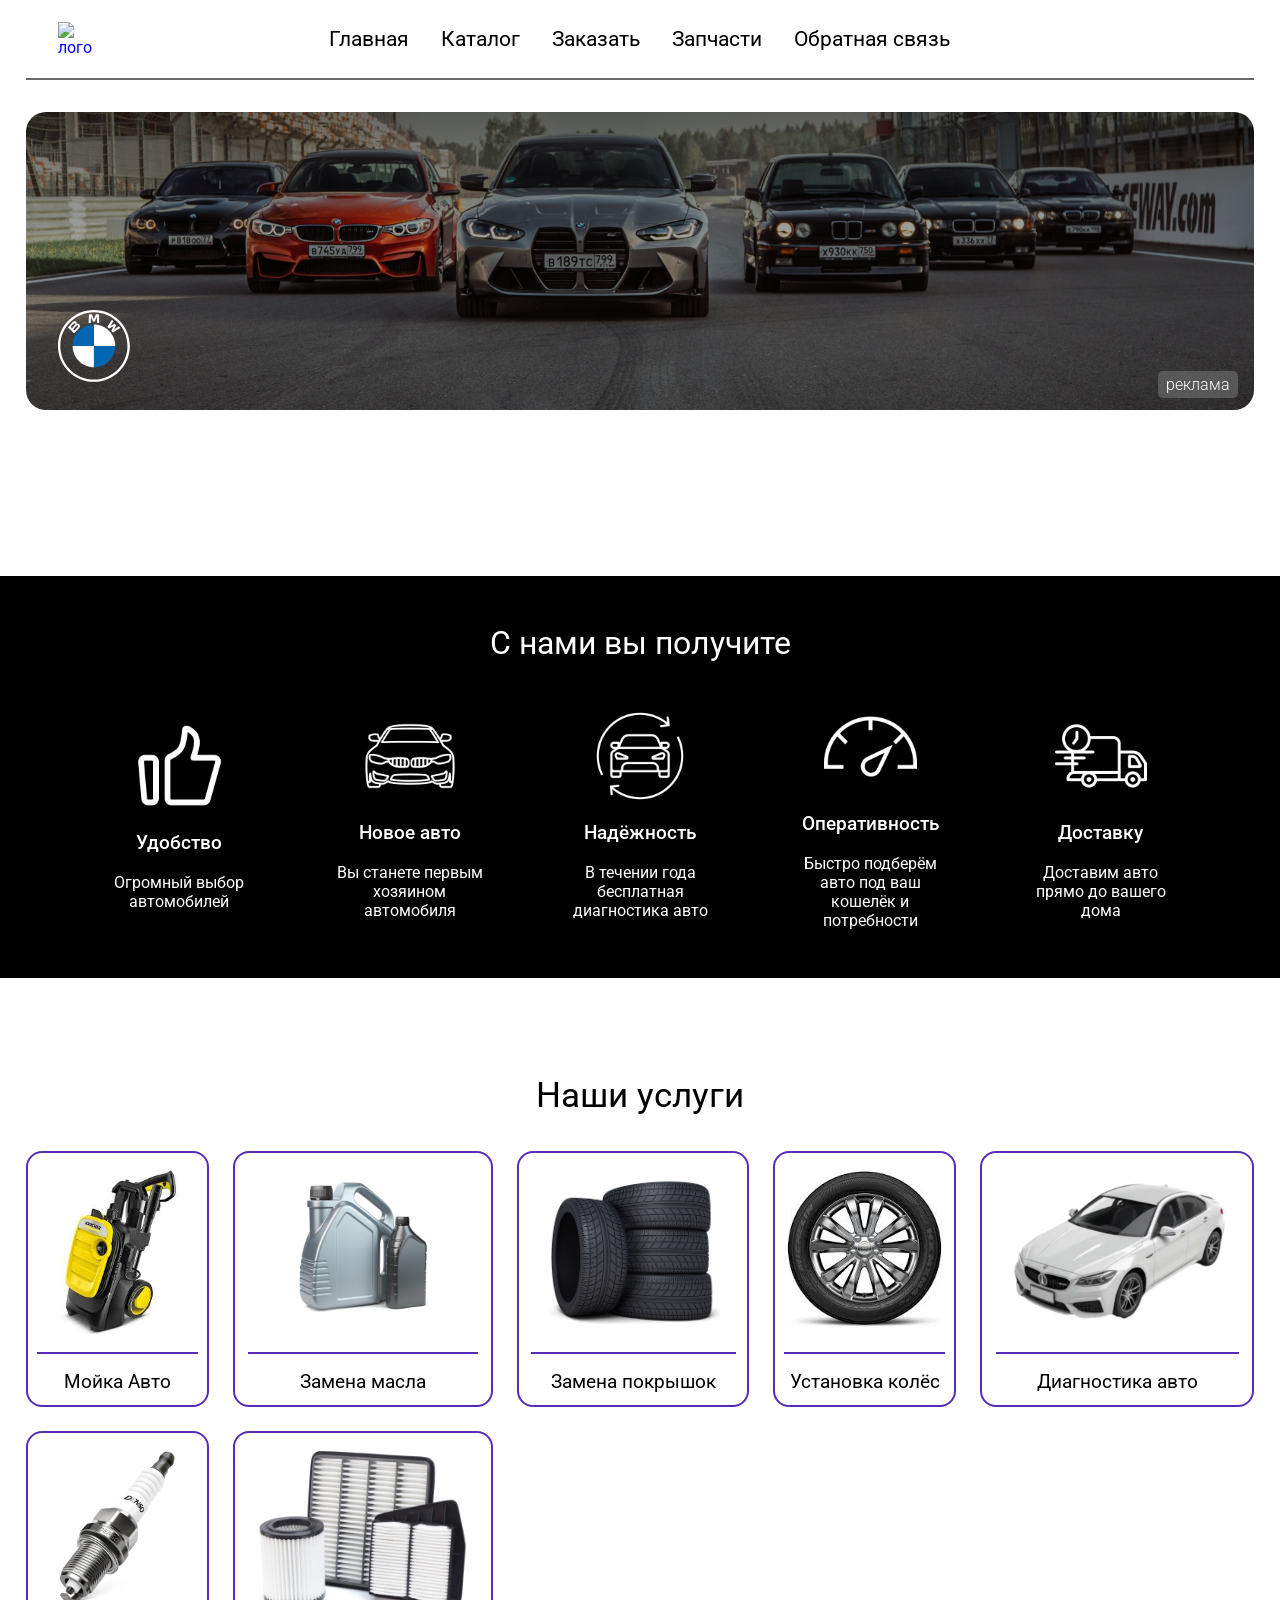
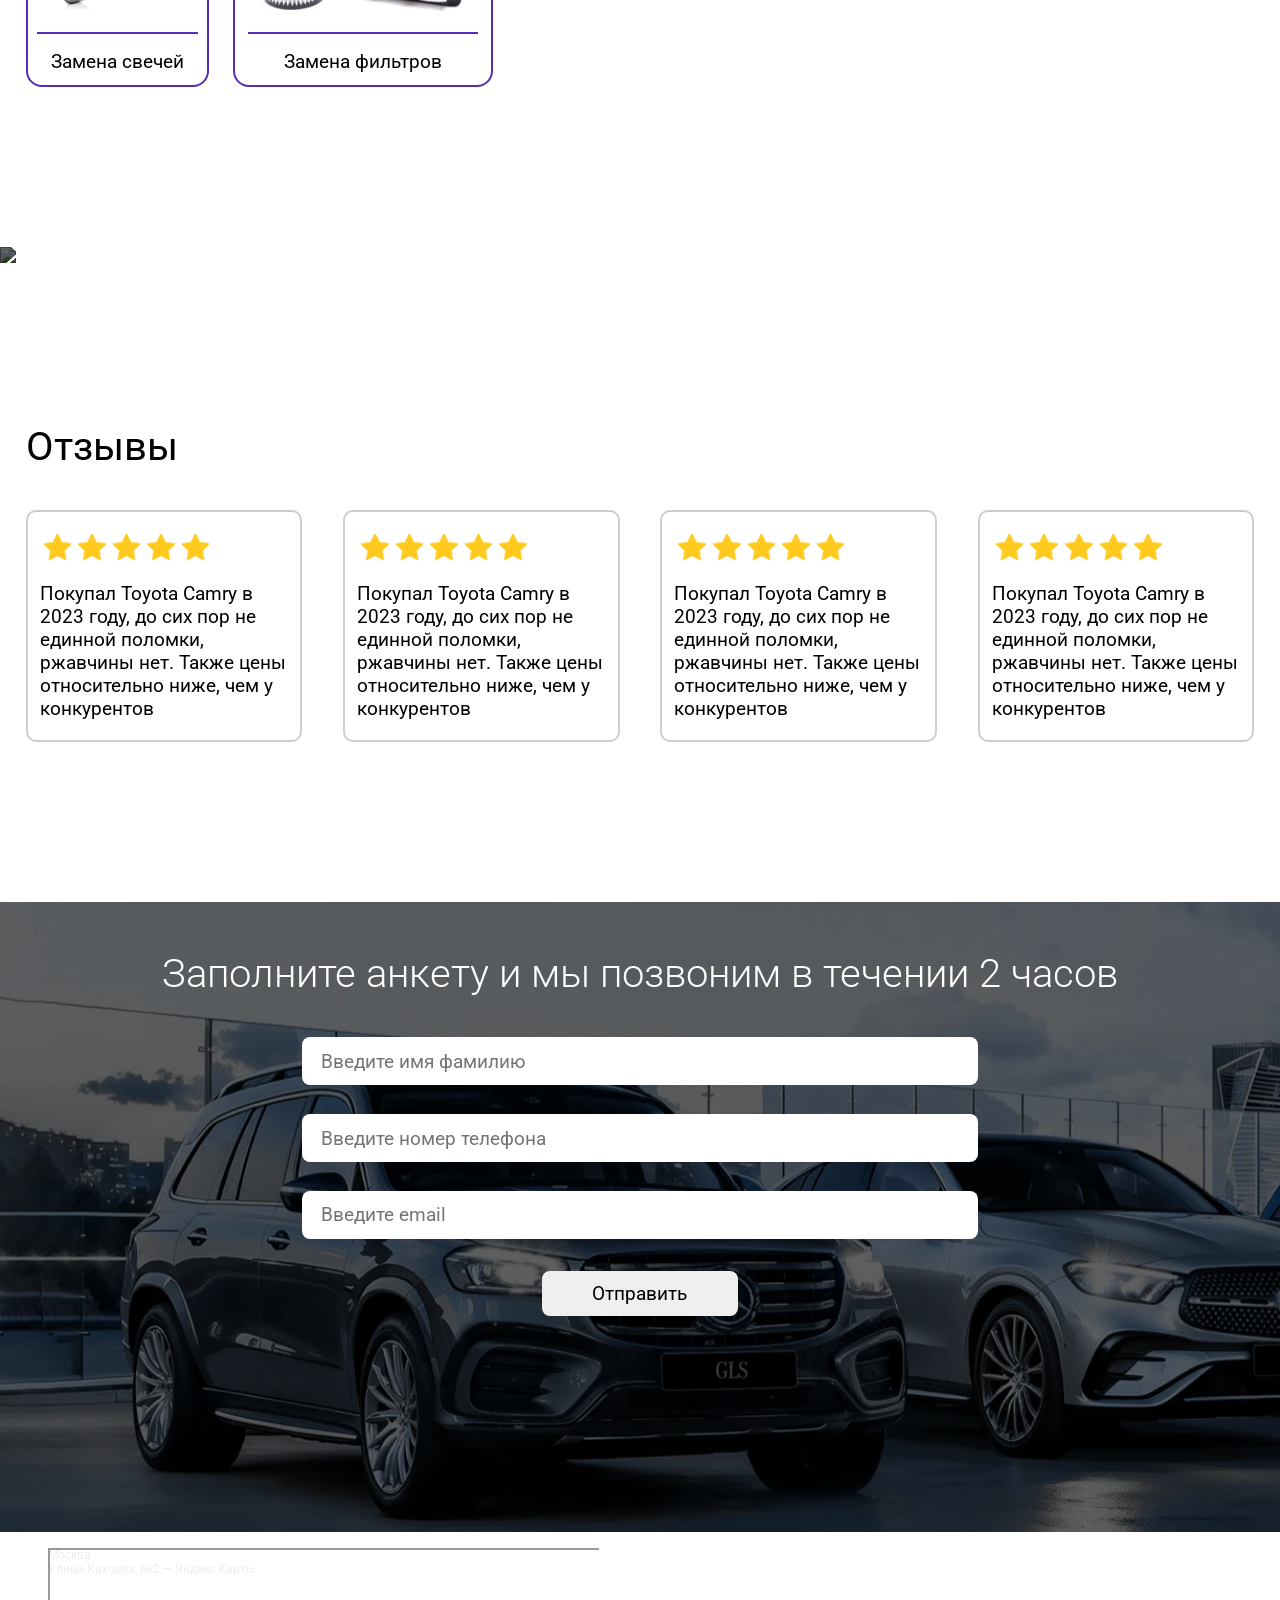
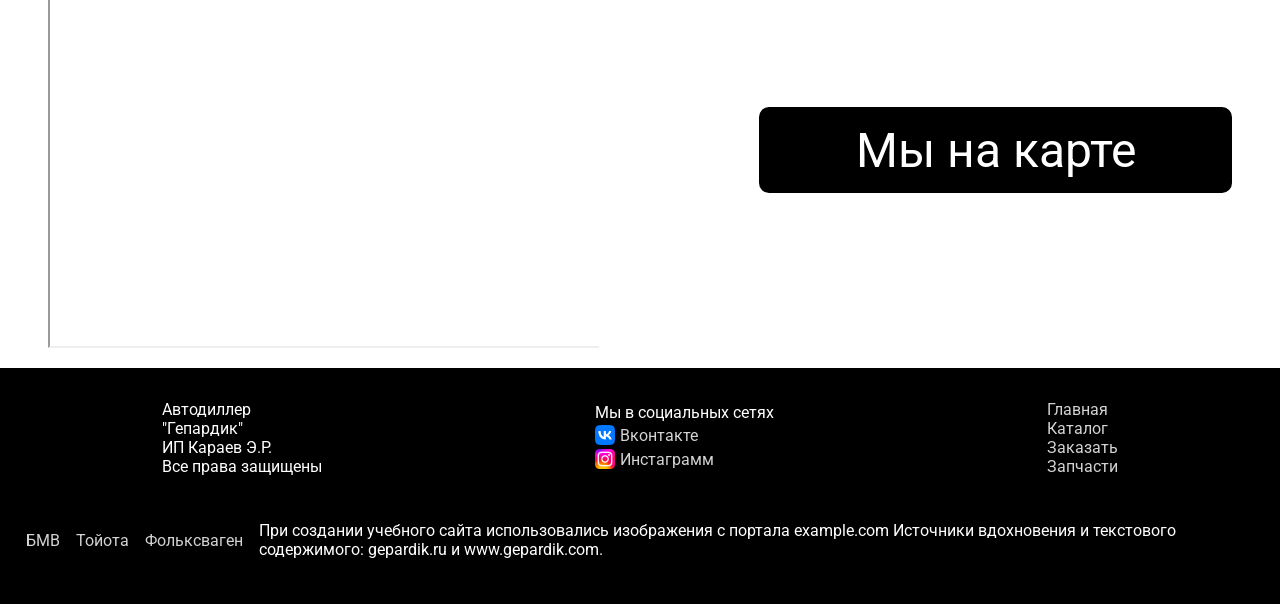
==== index.html @ 556c8ac6 "initial commit" ====
<!DOCTYPE html>
<html lang="en">
    <head>
        <meta charset="UTF-8">
        <meta name="viewport" content="width=device-width, initial-scale=1.0">
        <link rel="stylesheet" href="./assets/styles/style.css">
        <link rel="stylesheet" href="./assets/styles/header.css">
        <link rel="stylesheet" href="./assets/styles/footer.css">
        <title>Document</title>
    </head>
    <body>
        <!-- шапка -->
        <header>
            <a href="./index.html"><img src="https://cdn-icons-png.flaticon.com/512/48/48688.png" alt="лого"></a>
            <nav>
                <ul>
                    <li><a href="./index.html">Главная</a></li>
                    <li><a href="./cars.html">Каталог</a></li>
                    <li><a href="./delivery.html">Заказать</a></li>
                    <li><a href="./filling.html">Запчасти</a></li>
                    <li><a href="./index.html#feedback">Обратная связь</a></li>
                </ul>
            </nav>
        </header>

        <!-- секция для рекламного банера -->
         <section class="banner">
            <a href="https://www.bmw.ru/ru/index.html" class="content">
                <img src="./assets/images/реклама.png" alt="рекламный баннер">
                <img class="banner__logo"  src="./assets/images/BMW_White_Logo.svg" alt="логотип">
                <p>реклама</p>
            </a>
         </section>

         <!-- блок с преимуществами -->
         <section class="advantages">
            <h2>С нами вы получите</h2>
            <div class="advantages_content">
                <div class="advantages_advantage">
                    <img src="./assets/images/удобство.png">
                    <h4>Удобство</h4>
                    <p>Огромный выбор автомобилей</p>
                </div>
                <div class="advantages_advantage">
                    <img src="./assets/images/новое-авто.png">
                    <h4>Новое авто</h4>
                    <p>Вы станете первым хозяином автомобиля</p>
                </div>
                <div class="advantages_advantage">
                    <img src="./assets/images/диагностика.png">
                    <h4>Надёжность</h4>
                    <p>В течении года бесплатная диагностика авто</p>
                </div>
                <div class="advantages_advantage">
                    <img src="./assets/images/спидометр.png">
                    <h4>Оперативность</h4>
                    <p>Быстро подберём авто под ваш кошелёк и потребности</p>
                </div>
                <div class="advantages_advantage">
                    <img src="./assets/images/доставка.png">
                    <h4>Доставку</h4>
                    <p>Доставим авто прямо до вашего дома</p>
                </div>
            </div>
         </section>

        <!-- Секция для выбора услуги -->
        <section class="select">
            <div class="content">
                <h2>Наши услуги</h2>
                <div class="select__cars">
                    <a href="./index.html#feedback" class="select__car">
                        <div>
                            <img src="./assets/images/кёрхер.jpg" alt="">
                        </div>
                        <p>Мойка Авто</p>
                    </a>
                    <a href="./index.html#feedback" class="select__car">
                        <div>
                            <img src="./assets/images/канистра.jpg" alt="">
                        </div>
                        <p>Замена масла</p>
                    </a>
                    <a href="./index.html#feedback" class="select__car">
                        <div>
                            <img src="./assets/images/покрышки.jpg" alt="">
                        </div>
                        <p>Замена покрышок</p>
                    </a>
                    <a href="./index.html#feedback" class="select__car">
                        <div>
                            <img src="./assets/images/колесо.jpg" alt="">
                        </div>
                        <p>Установка колёс</p>
                    </a>
                    <a href="./index.html#feedback" class="select__car">
                        <div>
                            <img src="./assets/images/диагностика-авто.png" alt="">
                        </div>
                        <p>Диагностика авто</p>
                    </a>
                    <a href="./index.html#feedback" class="select__car">
                        <div>
                            <img src="./assets/images/свеча-зажигания.png" alt="">
                        </div>
                        <p>Замена свечей</p>
                    </a>
                    <a href="./index.html#feedback" class="select__car">
                        <div>
                            <img src="./assets/images/воздушные-фильры.webp" alt="">
                        </div>
                        <p>Замена фильтров</p>
                    </a>
                </div>
            </div>
        </section>

        <!-- Секция для блока О компании -->
        <section class="about">
            <div class="about__wrap">
                <img class="about__image" src="https://volvocar-borishof.ru/upload/resize_cache/iblock/7f6/1560_512_1/7f6e775884e53e3eb96f8cbd15cba255.jpg">
                <div class="about__text">
                    <h3 class="about__h3" >О компании</h3>
                    <ul class="about__list">
                        <li class="about__item">Автодиллер №1 в России</li>
                        <li class="about__item">На российском рынке с 2002 года</li>
                        <li class="about__item">Продаём более 4 тысяч автомобилей в год</li>
                        <li class="about__item">Автосалоны в 20 крупных городах РФ</li>
                    </ul>
                </div>
            </div>
        </section>

        <!-- Секция для отзывов клиентов-->
        <section class="reviews">
            <div class="content">
                <h3 class="reviews__h3">Отзывы</h2>
                <div class="reviews__wrapper">

                    <div class="review">
                        <div class="review__stars">
                            <img class="review__star" src="./assets/images/star.png">
                            <img class="review__star" src="./assets/images/star.png">
                            <img class="review__star" src="./assets/images/star.png">
                            <img class="review__star" src="./assets/images/star.png">
                            <img class="review__star" src="./assets/images/star.png">
                        </div>
                        <div class="review__text">Покупал Toyota Camry в 2023 году, до сих пор не единной поломки, ржавчины нет. Также цены относительно ниже, чем у конкурентов</div>
                    </div>
                    <div class="review">
                        <div class="review__stars">
                            <img class="review__star" src="./assets/images/star.png">
                            <img class="review__star" src="./assets/images/star.png">
                            <img class="review__star" src="./assets/images/star.png">
                            <img class="review__star" src="./assets/images/star.png">
                            <img class="review__star" src="./assets/images/star.png">
                        </div>
                        <div class="review__text">Покупал Toyota Camry в 2023 году, до сих пор не единной поломки, ржавчины нет. Также цены относительно ниже, чем у конкурентов</div>
                    </div>
                    <div class="review">
                        <div class="review__stars">
                            <img class="review__star" src="./assets/images/star.png">
                            <img class="review__star" src="./assets/images/star.png">
                            <img class="review__star" src="./assets/images/star.png">
                            <img class="review__star" src="./assets/images/star.png">
                            <img class="review__star" src="./assets/images/star.png">
                        </div>
                        <div class="review__text">Покупал Toyota Camry в 2023 году, до сих пор не единной поломки, ржавчины нет. Также цены относительно ниже, чем у конкурентов</div>
                    </div>
                    <div class="review">
                        <div class="review__stars">
                            <img class="review__star" src="./assets/images/star.png">
                            <img class="review__star" src="./assets/images/star.png">
                            <img class="review__star" src="./assets/images/star.png">
                            <img class="review__star" src="./assets/images/star.png">
                            <img class="review__star" src="./assets/images/star.png">
                        </div>
                        <div class="review__text">Покупал Toyota Camry в 2023 году, до сих пор не единной поломки, ржавчины нет. Также цены относительно ниже, чем у конкурентов</div>
                    </div>
                </div>
            </div>
        </section>

        <!-- Секция для блока обратной связи с клиентом -->
        <section class="feedback" id="feedback">
            <div class="content">
                <div class="form__contact">Заполните анкету и мы позвоним в течении 2 часов</div>
                <div class="form__download">
                    <input class="form__input" type="text" placeholder="Введите имя фамилию"/>
                    <input class="form__input" type="tel" placeholder="Введите номер телефона"/>
                    <input class="form__input" type="email" placeholder="Введите email"/>
                </div>
                <div class="form__submit">
                    <button class="form__button">Отправить</button>
                </div>
            </div>
        </section>

        <!-- Секция для блока с картой -->
        <section class="map">
            <div style="position:relative;overflow:hidden;"><a href="https://yandex.ru/maps/213/moscow/?utm_medium=mapframe&utm_source=maps" style="color:#eee;font-size:12px;position:absolute;top:0px;">Москва</a><a href="https://yandex.ru/maps/213/moscow/house/ulitsa_kakhovka_6k2/Z04Ycw9lS0cDQFtvfXp0c39kYQ==/?ll=37.587188%2C55.653814&utm_medium=mapframe&utm_source=maps&z=17.06" style="color:#eee;font-size:12px;position:absolute;top:14px;">Улица Каховка, 6к2 — Яндекс Карты</a><iframe src="https://yandex.ru/map-widget/v1/?ll=37.587188%2C55.653814&mode=whatshere&whatshere%5Bpoint%5D=37.585052%2C55.652563&whatshere%5Bzoom%5D=17&z=17.06" width="560" height="400" frameborder="1" allowfullscreen="true" style="position:relative;"></iframe></div>
            <h2>Мы на карте</h2>
        </section>

        <!-- Подвал сайта с контактной информацией -->
        <footer class="footer">
            <div class="content">
                <div class="footer__main">
                    <div class="footer__info">
                        <p>Автодиллер <br> "Гепардик"</p>
                        <p>ИП Караев Э.Р.</p>
                        <p>Все права защищены</p>
                    </div>
                    <div class="footer__social">
                        <p>Мы в социальных сетях</p>
                        <ul>
                            <li><img src="./assets/images/vk-logo.png" alt=""> <a href="https://vk.com">Вконтакте</a></li>
                            <li><img src="./assets/images/instagram-logo.webp" alt=""> <a href="https://instagram.com">Инстаграмм</a></li>
                        </ul>
                    </div>
                    <div class="footer__menu">
                        <nav>
                            <ul>
                                <li><a href="./index.html">Главная</a></li>
                                <li><a href="./cars.html">Каталог</a></li>
                                <li><a href="./delivery.html">Заказать</a></li>
                                <li><a href="./filling.html">Запчасти</a></li>
                            </ul>
                        </nav>
                    </div>
                </div>
                <div class="footer__add"><a href="https://bmw.com">БМВ</a> <a href="https://toyota.com">Тойота</a> <a href="https://vw.com">Фольксваген</a> При создании учебного сайта использовались изображения с портала example.com Источники вдохновения и текстового содержимого: gepardik.ru и www.gepardik.com.</div>
            </div>
        </footer>
    </body>
</html>
---- assets/styles/style.css ----
@import url("https://fonts.googleapis.com/css2?family=Roboto:ital,wght@0,100..900;1,100..900&display=swap");
* {
  padding: 0;
  margin: 0;
  box-sizing: border-box;
  text-decoration: none;
}

ul, ol {
  list-style: none;
}

input, button {
  font-family: "Roboto", sans-serif;
}

body {
  font-family: "Roboto", sans-serif;
}

.content {
  width: 96%;
  margin: auto;
  position: relative;
  display: block;
}

.banner {
  width: 100%;
  height: 23em;
  margin-bottom: 6em;
}
.banner img {
  width: 100%;
  border-radius: 20px;
  filter: brightness(70%);
}
.banner .banner__logo {
  position: absolute;
  bottom: 2em;
  left: 2em;
  width: 4.5em;
  filter: brightness(100%);
}
.banner p {
  padding: 4px 8px;
  border-radius: 0.3rem;
  color: #fff;
  background-color: rgba(108, 108, 108, 0.6588235294);
  position: absolute;
  right: 1rem;
  bottom: 1rem;
  font-size: 1em;
  font-weight: 300;
}

.advantages {
  margin-bottom: 6em;
  background: #fff;
  filter: invert(1);
  padding: 3em 0;
}
.advantages h2 {
  font-size: 2em;
  text-align: center;
  margin-bottom: 1.2em;
  font-weight: 400;
}
.advantages_content {
  display: flex;
  flex-direction: row;
  align-items: center;
  width: 90%;
  margin: auto;
}
.advantages_advantage {
  display: flex;
  flex-direction: column;
  align-items: center;
  gap: 1.2em;
}
.advantages_advantage img {
  width: 40%;
}
.advantages_advantage h4 {
  font-size: 1.2em;
  font-weight: 500;
}
.advantages_advantage p {
  font-size: 1em;
  text-align: center;
  width: 70%;
}

.select {
  width: 100%;
  margin: 0 auto 10em;
}
.select h2 {
  font-size: 2.2em;
  font-weight: 400;
  margin-bottom: 1em;
  text-align: center;
}
.select .select__cars {
  display: grid;
  grid-template-columns: repeat(5, 1fr);
  place-items: center;
  width: 100%;
  gap: 1.5rem;
}
.select .select__cars .select__car {
  display: flex;
  flex-direction: column;
  align-items: center;
  justify-content: center;
  gap: 1rem;
  width: 100%;
  height: 16rem;
  border: 2px solid #562cb8;
  border-radius: 16px;
}
.select .select__cars .select__car div {
  display: flex;
  flex-direction: row;
  align-items: center;
  justify-content: center;
  height: 75%;
  width: 90%;
  padding-bottom: 1em;
  border-bottom: 2px solid #562cb8;
}
.select .select__cars .select__car div img {
  height: 100%;
}
.select .select__cars .select__car p {
  font-size: 1.2em;
  color: #000;
}

.about {
  width: 100%;
  margin-bottom: 10em;
}
.about__wrap {
  display: flex;
  flex-direction: row;
  align-items: center;
  width: 100%;
  position: relative;
}
.about__image {
  width: 100%;
  filter: brightness(40%);
}
.about__text {
  position: absolute;
  left: 4em;
  color: #fff;
  display: flex;
  flex-direction: column;
  align-items: start;
  gap: 3em;
}
.about__h3 {
  font-size: 2.5em;
  font-weight: 300;
}
.about__list {
  display: flex;
  flex-direction: column;
  align-items: start;
  gap: 1.5em;
}
.about__item {
  font-size: 1.5em;
  font-weight: 200;
}

.reviews {
  width: 100%;
  margin-bottom: 10em;
}
.reviews__h3 {
  margin-bottom: 1em;
  font-size: 2.5em;
  font-weight: 400;
}
.reviews__wrapper {
  display: flex;
  flex-direction: row;
  align-items: center;
  justify-content: space-between;
}
.reviews .review {
  width: 22.5%;
  border: 2px solid #cecece;
  border-radius: 10px;
  padding: 20px 12px;
  font-size: 1.2em;
}
.reviews .review__stars {
  display: flex;
  flex-direction: row;
  align-items: center;
  margin-bottom: 1em;
}
.reviews .review__star {
  width: 1.8em;
}

.feedback {
  width: 100%;
  height: 70vh;
  background-image: url("../images/contact-section-background.png");
  background-size: cover;
  padding: 3em 0;
}
.feedback .form__contact {
  font-size: 2.5em;
  font-weight: 300;
  margin-bottom: 1em;
  color: #fff;
  text-align: center;
}
.feedback .form__download {
  display: flex;
  flex-direction: column;
  align-items: center;
  gap: 1.8em;
  margin-bottom: 2em;
}
.feedback .form__download .form__input {
  width: 55%;
  height: 2.5em;
  padding: 0 1em;
  font-size: 1.2em;
  border: none;
  border-radius: 8px;
}
.feedback .form__download .form__input:focus {
  outline: none;
}
.feedback .form__submit {
  display: flex;
  flex-direction: row;
  align-items: center;
  justify-content: center;
  width: 100%;
  height: 2.8em;
}
.feedback .form__submit .form__button {
  width: 16%;
  height: 100%;
  border: none;
  border-radius: 8px;
  font-size: 1.2em;
  cursor: pointer;
}

.map {
  display: flex;
  flex-direction: row;
  align-items: center;
  gap: 10em;
  padding: 1em 3em;
  background: #ffffff;
}
.map h2 {
  color: #ffffff;
  text-align: center;
  font-size: 3em;
  font-weight: 400;
  width: 10em;
  padding: 0.3em 0;
  background: #000000;
  border-radius: 10px;
}

/*# sourceMappingURL=style.css.map */
---- assets/styles/header.css ----
header {
  display: flex;
  flex-direction: row;
  align-items: center;
  justify-content: center;
  width: 96%;
  height: 5rem;
  margin: auto;
  margin-bottom: 2em;
  position: relative;
  border-bottom: 2px solid #6c6c6c;
}
header > a {
  width: 3rem;
  position: absolute;
  left: 2rem;
}
header > a img {
  width: 100%;
}
header ul {
  display: flex;
  flex-direction: row;
  align-items: center;
  gap: 2rem;
}
header ul a {
  color: #000;
  font-size: 1.3rem;
}

/*# sourceMappingURL=header.css.map */
---- assets/styles/footer.css ----
.footer {
  width: 100%;
  background: #000;
  color: #fff;
  padding: 2em 0;
}
.footer__main {
  display: flex;
  flex-direction: row;
  align-items: center;
  justify-content: space-around;
  width: 100%;
  margin-bottom: 2em;
}
.footer a {
  color: #d3d3d3;
  text-decoration: none;
}
.footer a:hover {
  color: #fff;
}
.footer__social p {
  margin-bottom: 3px;
}
.footer__social ul li {
  display: flex;
  flex-direction: row;
  align-items: center;
  gap: 0.3em;
  margin-bottom: 4px;
}
.footer__social ul li img {
  width: 20px;
}
.footer__menu nav {
  display: flex;
  flex-direction: row;
  align-items: center;
  gap: 2rem;
}
.footer__add {
  display: flex;
  flex-direction: row;
  align-items: center;
  justify-content: center;
  gap: 1em;
  width: 100%;
  height: 4em;
  color: #fff;
}

/*# sourceMappingURL=footer.css.map */
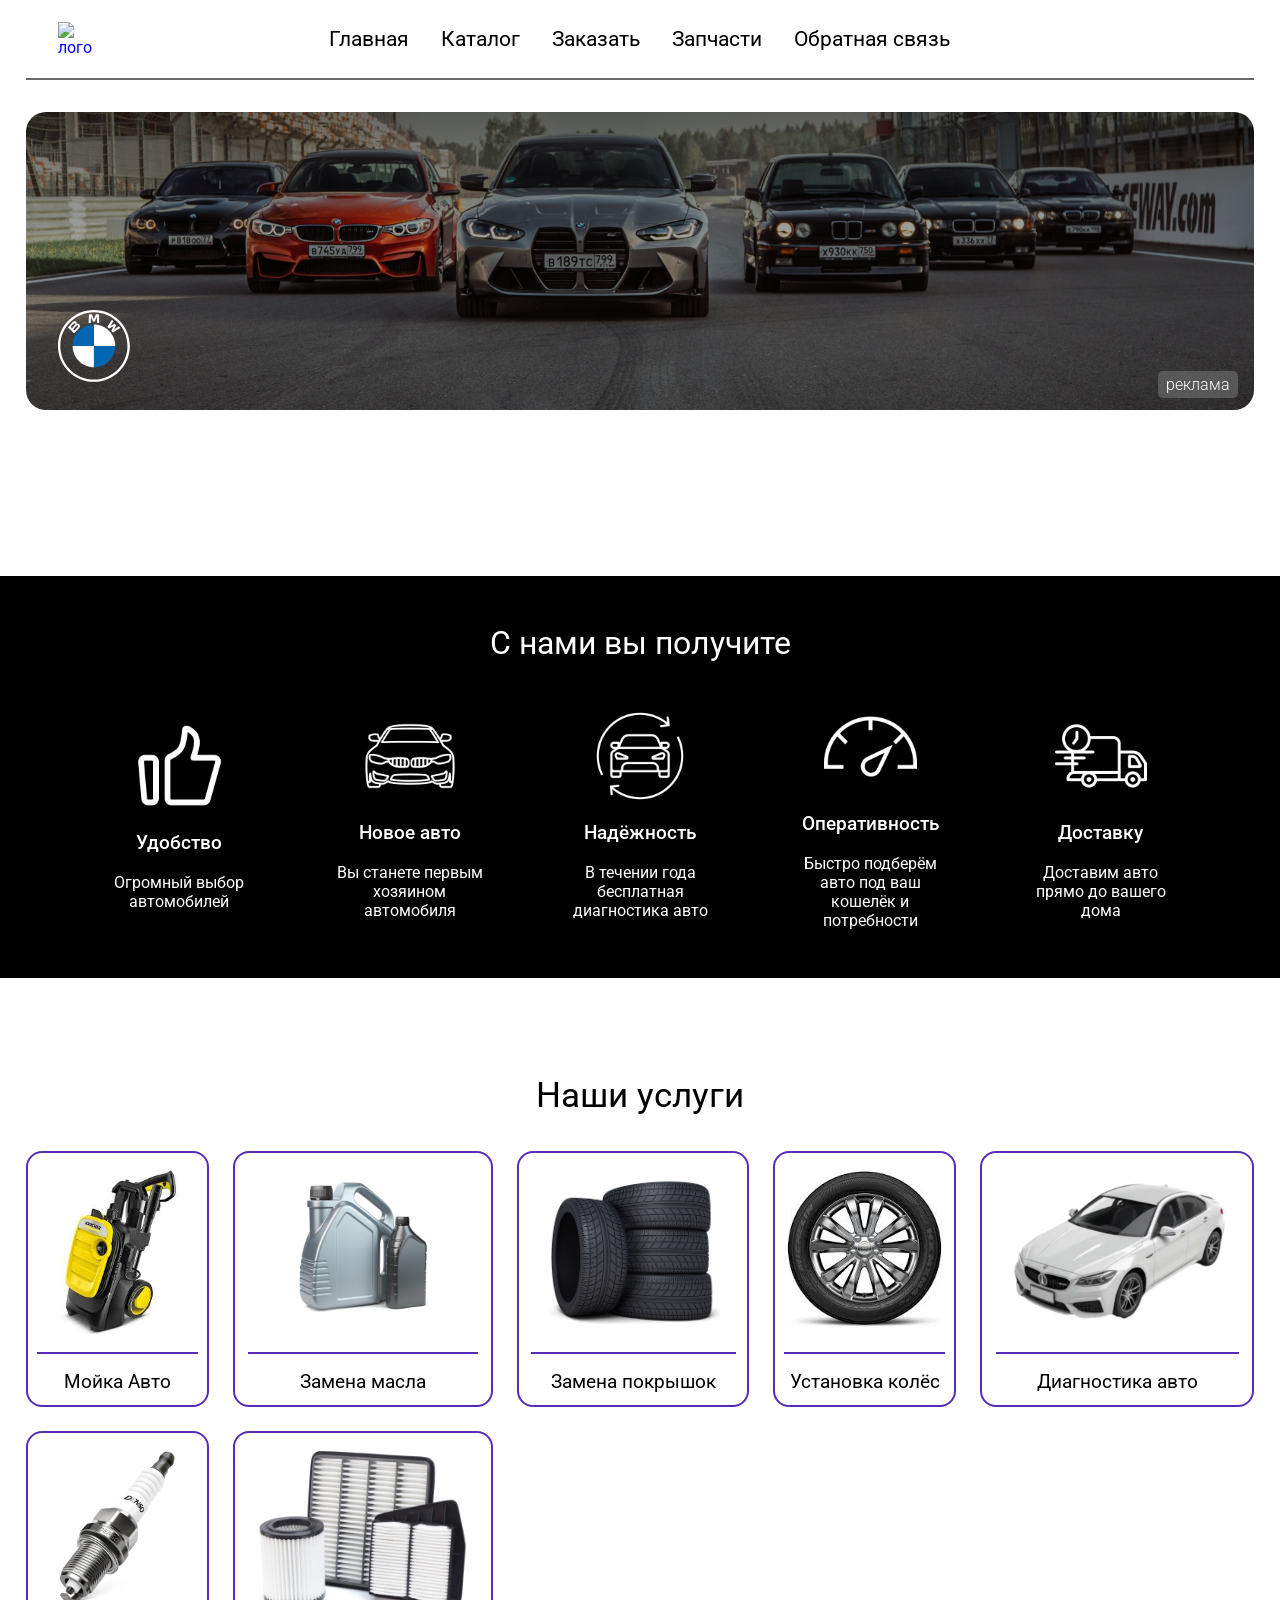
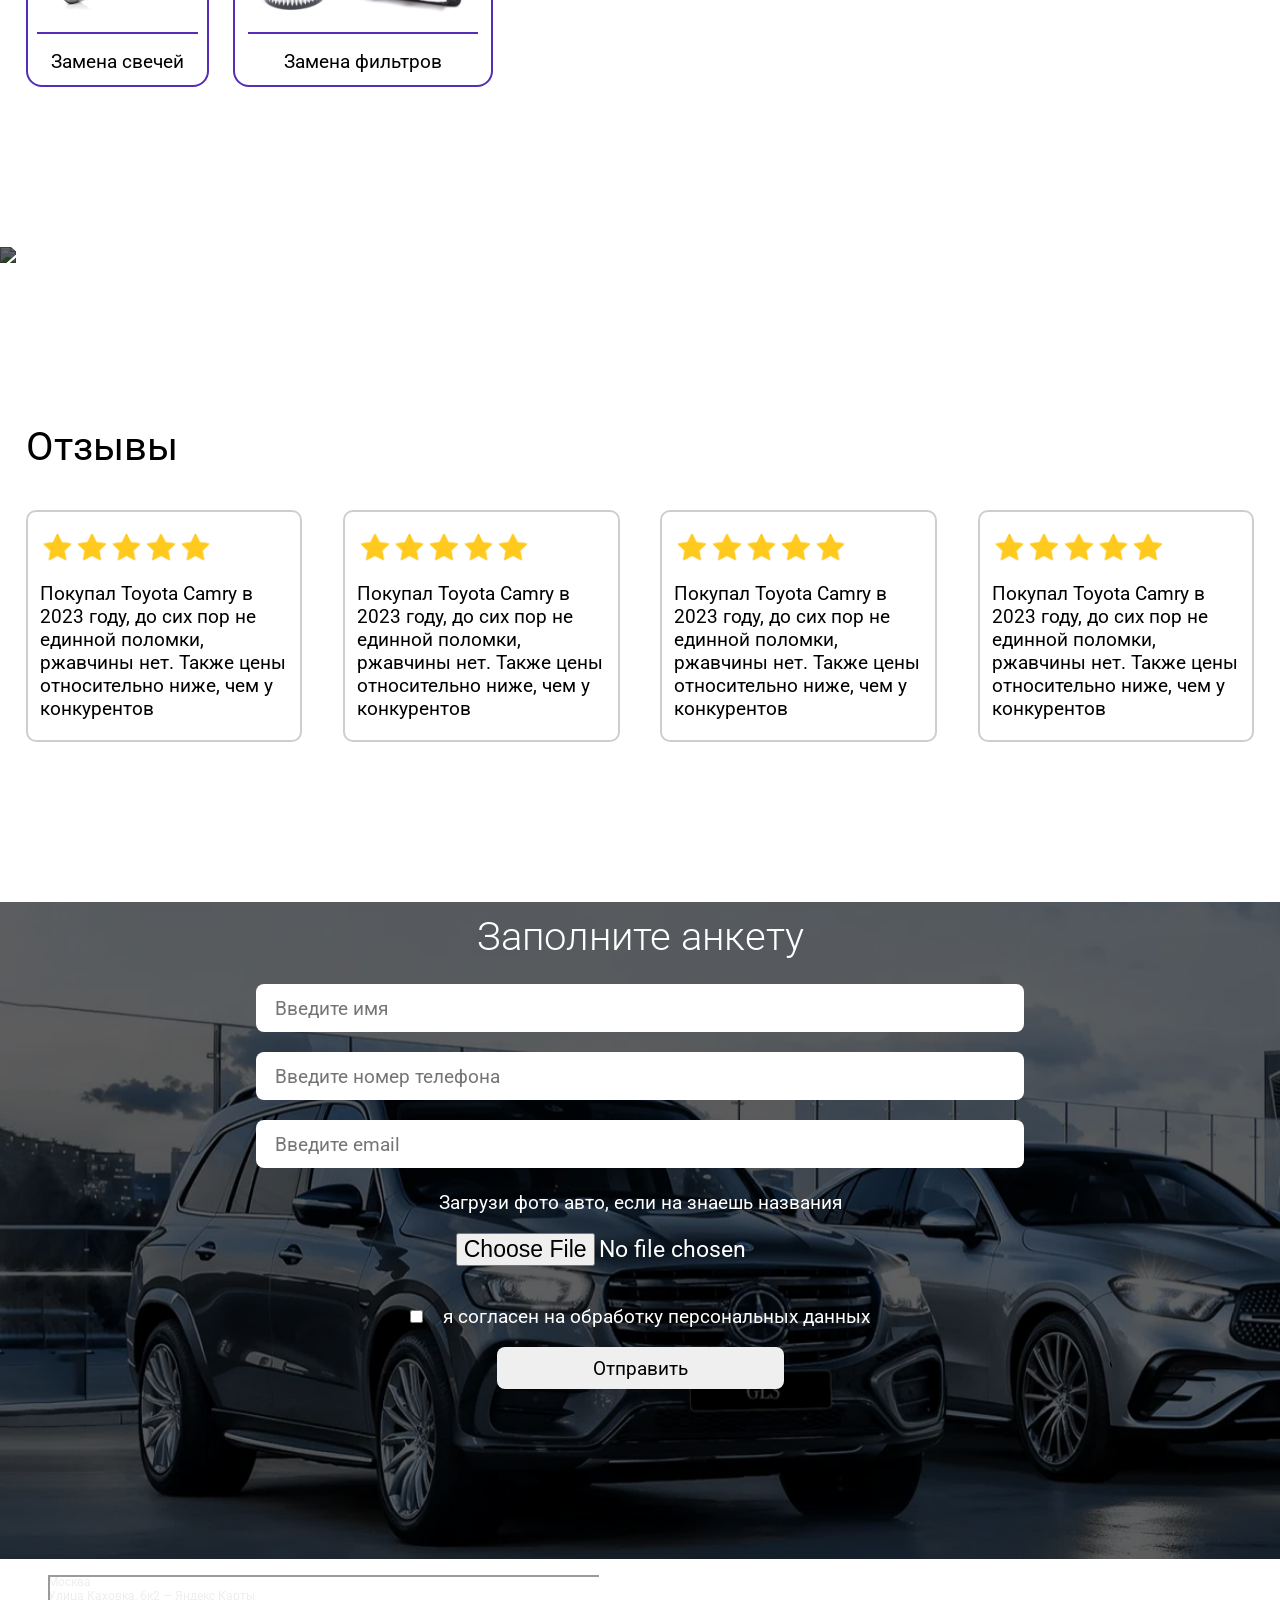
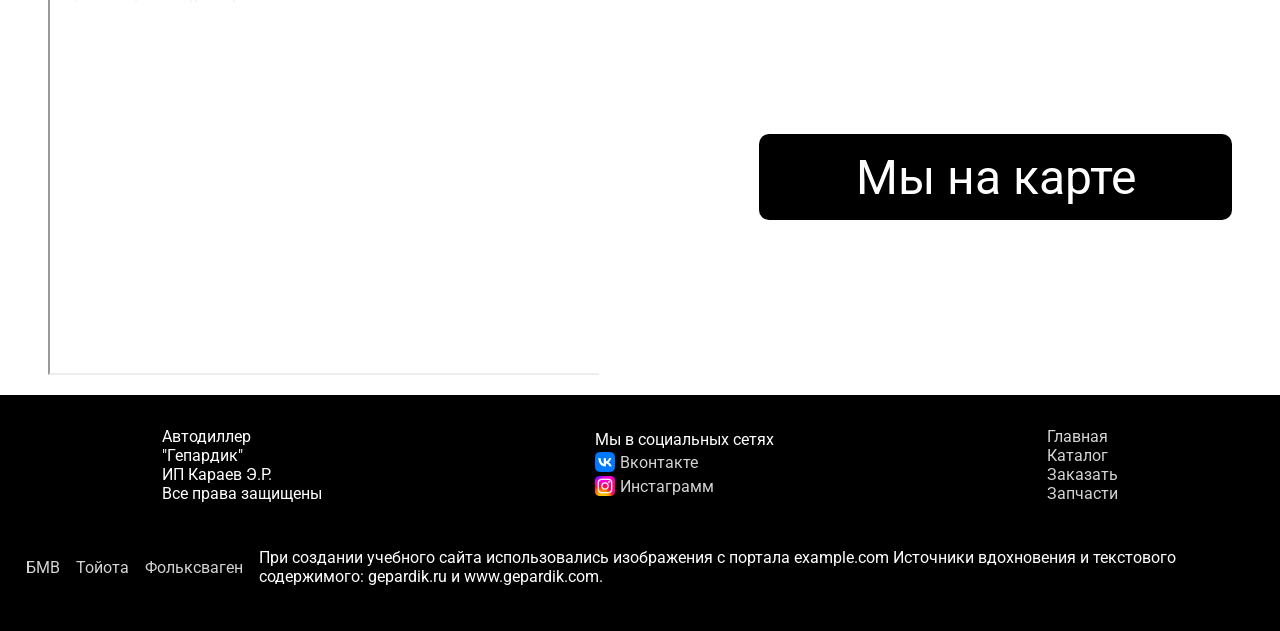
==== commit 4bb35fa0: "practice 6" ====
--- a/index.html
+++ b/index.html
@@ -6,7 +6,7 @@
         <link rel="stylesheet" href="./assets/styles/style.css">
         <link rel="stylesheet" href="./assets/styles/header.css">
         <link rel="stylesheet" href="./assets/styles/footer.css">
-        <title>Document</title>
+        <title>Home</title>
     </head>
     <body>
         <!-- шапка -->
@@ -183,17 +183,40 @@
 
         <!-- Секция для блока обратной связи с клиентом -->
         <section class="feedback" id="feedback">
-            <div class="content">
-                <div class="form__contact">Заполните анкету и мы позвоним в течении 2 часов</div>
+            <h2>Заполните анкету</h2>
+            <form class="form" action="answer.html">
+                <div class="form__contact">
+                    <input 
+                        class="form__input" 
+                        type="text" 
+                        name="user-name" 
+                        placeholder="Введите имя" 
+                        required
+                        minlength="2"
+                    />
+                    <input 
+                        class="form__input"
+                        type="tel" 
+                        name="tel-number" 
+                        placeholder="Введите номер телефона" 
+                        title="например: 89041041706" 
+                        required
+                        pattern="[0-9]{11}"
+                    />
+                    <input class="form__input" type="email" name="email" placeholder="Введите email" required/>
+                </div>
+
                 <div class="form__download">
-                    <input class="form__input" type="text" placeholder="Введите имя фамилию"/>
-                    <input class="form__input" type="tel" placeholder="Введите номер телефона"/>
-                    <input class="form__input" type="email" placeholder="Введите email"/>
-                </div>
+                    <label for="download">Загрузи фото авто, если на знаешь названия</label>
+                    <input type="file" name="download" id="download"/>
+                </div>
+
                 <div class="form__submit">
-                    <button class="form__button">Отправить</button>
-                </div>
-            </div>
+                    <input type="checkbox" name="personal" id="personal" required>
+                    <label for="personal">я согласен на обработку персональных данных</label>
+                </div>
+                <button class="form__button">Отправить</button>
+            </form>
         </section>
 
         <!-- Секция для блока с картой -->
--- a/assets/styles/style.css
+++ b/assets/styles/style.css
@@ -211,47 +211,71 @@
 
 .feedback {
   width: 100%;
-  height: 70vh;
+  height: 73vh;
   background-image: url("../images/contact-section-background.png");
   background-size: cover;
-  padding: 3em 0;
-}
-.feedback .form__contact {
+  padding: 0.7em 0;
+}
+.feedback h2 {
   font-size: 2.5em;
   font-weight: 300;
-  margin-bottom: 1em;
-  color: #fff;
-  text-align: center;
-}
-.feedback .form__download {
-  display: flex;
-  flex-direction: column;
-  align-items: center;
-  gap: 1.8em;
-  margin-bottom: 2em;
-}
-.feedback .form__download .form__input {
-  width: 55%;
+  color: #fff;
+  text-align: center;
+  margin-bottom: 0.6em;
+}
+.feedback .form {
+  display: flex;
+  flex-direction: column;
+  align-items: center;
+  width: 100%;
+}
+.feedback .form__contact {
+  display: flex;
+  flex-direction: column;
+  align-items: center;
+  gap: 1em;
+  margin-bottom: 1.2em;
+}
+.feedback .form__input {
+  width: 40em;
   height: 2.5em;
   padding: 0 1em;
   font-size: 1.2em;
   border: none;
   border-radius: 8px;
-}
-.feedback .form__download .form__input:focus {
+  margin-bottom: 0.2em;
+}
+.feedback .form__input:focus {
   outline: none;
 }
+.feedback .form__download {
+  display: flex;
+  flex-direction: column;
+  align-items: center;
+  justify-content: space-between;
+  gap: 1em;
+  color: #fff;
+  width: 45em;
+  margin-bottom: 2em;
+  font-size: 1.2em;
+}
+.feedback .form__download input {
+  display: block;
+  font-size: 1.2em;
+  width: 16em;
+}
 .feedback .form__submit {
   display: flex;
   flex-direction: row;
   align-items: center;
   justify-content: center;
-  width: 100%;
-  height: 2.8em;
-}
-.feedback .form__submit .form__button {
-  width: 16%;
-  height: 100%;
+  gap: 1em;
+  color: #fff;
+  font-size: 1.2em;
+  margin-bottom: 1em;
+}
+.feedback .form__button {
+  padding: 0.5em 5em;
   border: none;
   border-radius: 8px;
   font-size: 1.2em;
@@ -275,6 +299,4 @@
   padding: 0.3em 0;
   background: #000000;
   border-radius: 10px;
-}
-
-/*# sourceMappingURL=style.css.map */
+}/*# sourceMappingURL=style.css.map */
--- a/assets/styles/header.css
+++ b/assets/styles/header.css
@@ -27,6 +27,4 @@
 header ul a {
   color: #000;
   font-size: 1.3rem;
-}
-
-/*# sourceMappingURL=header.css.map */
+}/*# sourceMappingURL=header.css.map */
--- a/assets/styles/footer.css
+++ b/assets/styles/footer.css
@@ -47,6 +47,4 @@
   width: 100%;
   height: 4em;
   color: #fff;
-}
-
-/*# sourceMappingURL=footer.css.map */
+}/*# sourceMappingURL=footer.css.map */
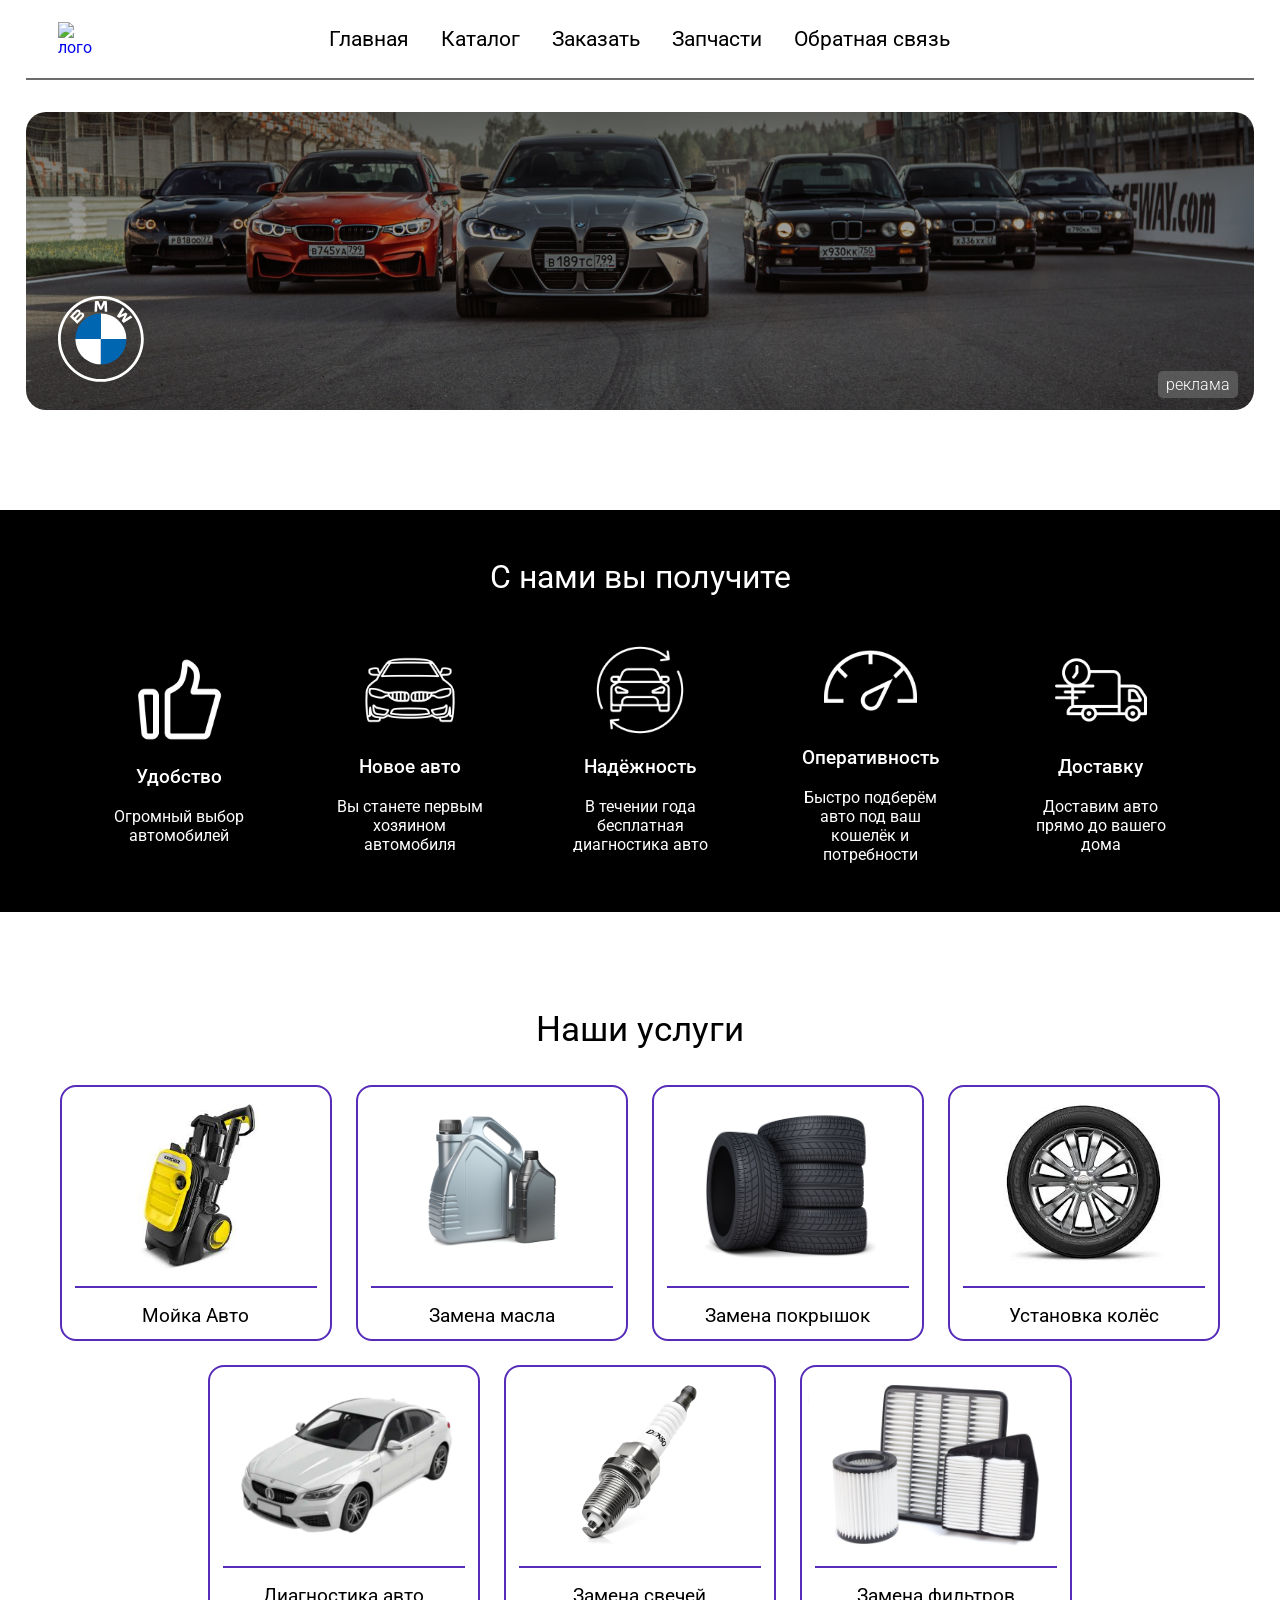
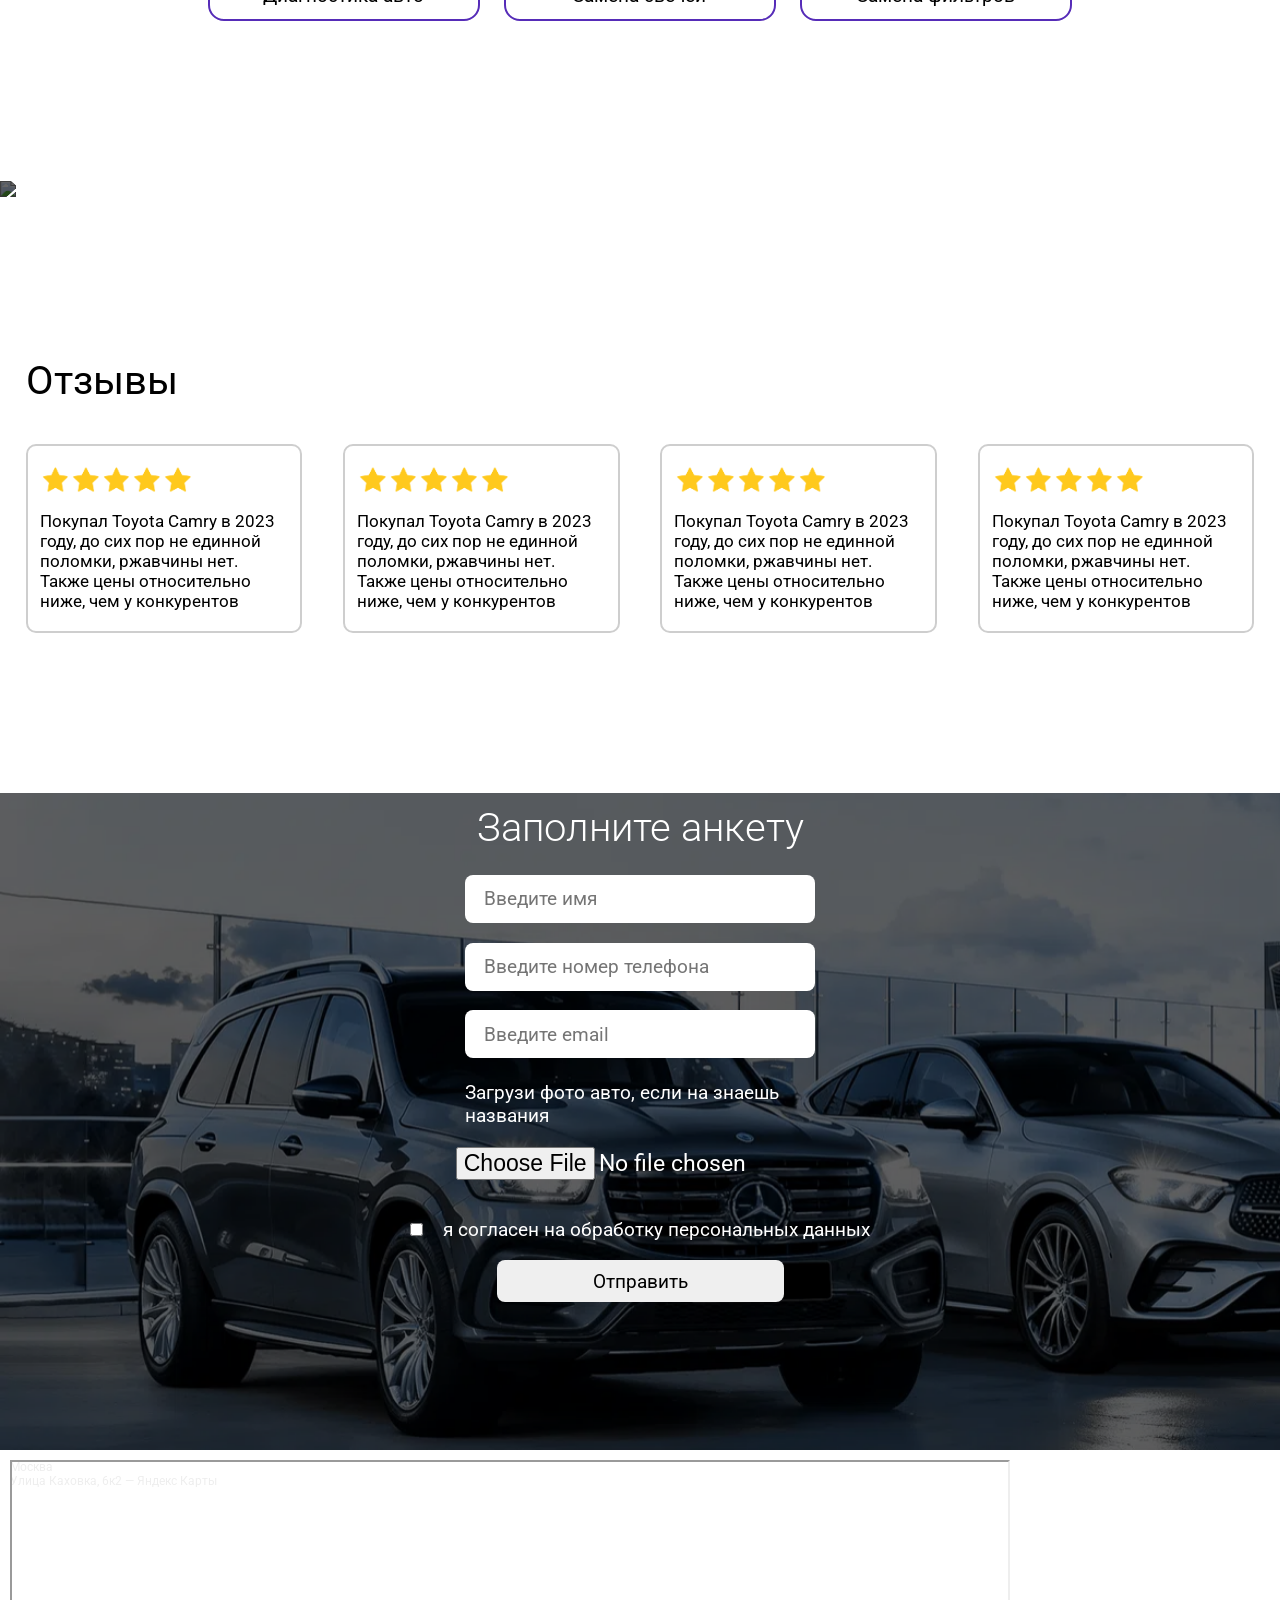
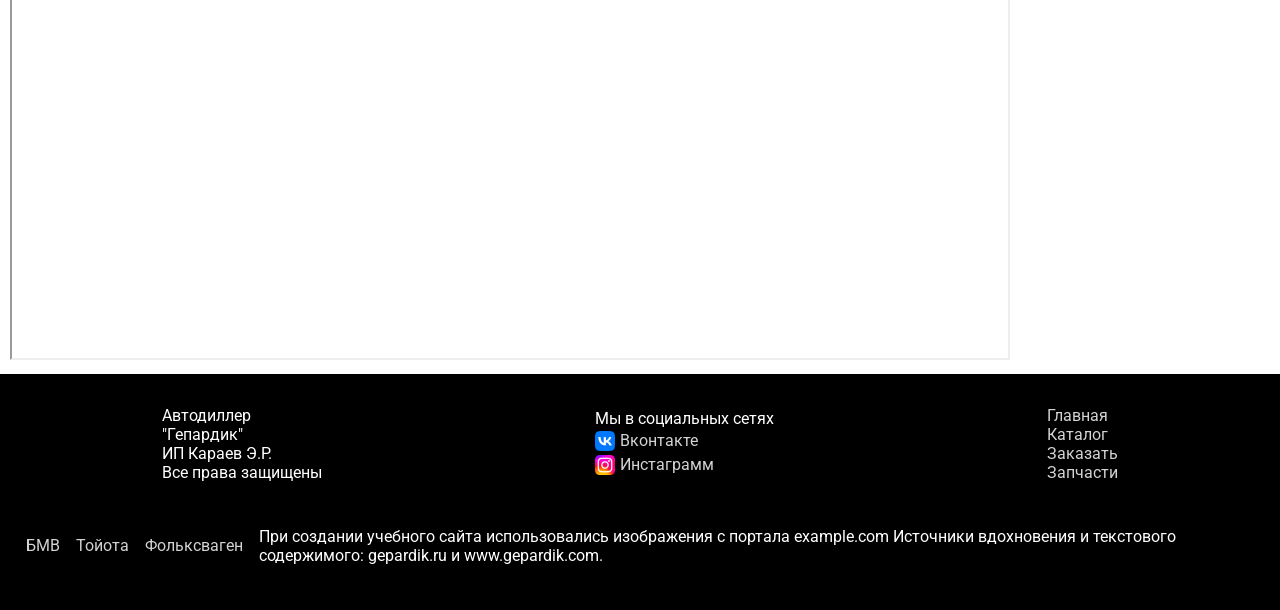
==== commit 05c75daa: "practice 7 (add adaptive)" ====
--- a/index.html
+++ b/index.html
@@ -221,8 +221,11 @@
 
         <!-- Секция для блока с картой -->
         <section class="map">
-            <div style="position:relative;overflow:hidden;"><a href="https://yandex.ru/maps/213/moscow/?utm_medium=mapframe&utm_source=maps" style="color:#eee;font-size:12px;position:absolute;top:0px;">Москва</a><a href="https://yandex.ru/maps/213/moscow/house/ulitsa_kakhovka_6k2/Z04Ycw9lS0cDQFtvfXp0c39kYQ==/?ll=37.587188%2C55.653814&utm_medium=mapframe&utm_source=maps&z=17.06" style="color:#eee;font-size:12px;position:absolute;top:14px;">Улица Каховка, 6к2 — Яндекс Карты</a><iframe src="https://yandex.ru/map-widget/v1/?ll=37.587188%2C55.653814&mode=whatshere&whatshere%5Bpoint%5D=37.585052%2C55.652563&whatshere%5Bzoom%5D=17&z=17.06" width="560" height="400" frameborder="1" allowfullscreen="true" style="position:relative;"></iframe></div>
-            <h2>Мы на карте</h2>
+            <div style="position:relative;overflow:hidden;">
+                <a href="https://yandex.ru/maps/213/moscow/?utm_medium=mapframe&utm_source=maps" style="color:#eee;font-size:12px;position:absolute;top:0px;">Москва</a>
+                <a href="https://yandex.ru/maps/213/moscow/house/ulitsa_kakhovka_6k2/Z04Ycw9lS0cDQFtvfXp0c39kYQ==/?ll=37.587188%2C55.653814&utm_medium=mapframe&utm_source=maps&z=17.06" style="color:#eee;font-size:12px;position:absolute;top:14px;">Улица Каховка, 6к2 — Яндекс Карты</a>
+                <iframe src="https://yandex.ru/map-widget/v1/?ll=37.587188%2C55.653814&mode=whatshere&whatshere%5Bpoint%5D=37.585052%2C55.652563&whatshere%5Bzoom%5D=17&z=17.06" frameborder="1" allowfullscreen="true" style="position:relative;"></iframe>
+            </div>
         </section>
 
         <!-- Подвал сайта с контактной информацией -->
--- a/assets/styles/style.css
+++ b/assets/styles/style.css
@@ -27,7 +27,6 @@
 
 .banner {
   width: 100%;
-  height: 23em;
   margin-bottom: 6em;
 }
 .banner img {
@@ -39,7 +38,7 @@
   position: absolute;
   bottom: 2em;
   left: 2em;
-  width: 4.5em;
+  width: 7%;
   filter: brightness(100%);
 }
 .banner p {
@@ -102,25 +101,27 @@
   margin-bottom: 1em;
   text-align: center;
 }
-.select .select__cars {
-  display: grid;
-  grid-template-columns: repeat(5, 1fr);
-  place-items: center;
+.select__cars {
+  display: flex;
+  flex-direction: row;
+  align-items: center;
+  flex-wrap: wrap;
+  justify-content: center;
   width: 100%;
   gap: 1.5rem;
 }
-.select .select__cars .select__car {
+.select__cars .select__car {
   display: flex;
   flex-direction: column;
   align-items: center;
   justify-content: center;
   gap: 1rem;
-  width: 100%;
+  width: 17rem;
   height: 16rem;
   border: 2px solid #562cb8;
   border-radius: 16px;
 }
-.select .select__cars .select__car div {
+.select__cars .select__car div {
   display: flex;
   flex-direction: row;
   align-items: center;
@@ -130,10 +131,10 @@
   padding-bottom: 1em;
   border-bottom: 2px solid #562cb8;
 }
-.select .select__cars .select__car div img {
+.select__cars .select__car div img {
   height: 100%;
 }
-.select .select__cars .select__car p {
+.select__cars .select__car p {
   font-size: 1.2em;
   color: #000;
 }
@@ -197,7 +198,7 @@
   border: 2px solid #cecece;
   border-radius: 10px;
   padding: 20px 12px;
-  font-size: 1.2em;
+  font-size: 17px;
 }
 .reviews .review__stars {
   display: flex;
@@ -214,7 +215,7 @@
   height: 73vh;
   background-image: url("../images/contact-section-background.png");
   background-size: cover;
-  padding: 0.7em 0;
+  padding: 0.7em 0.4em;
 }
 .feedback h2 {
   font-size: 2.5em;
@@ -237,7 +238,7 @@
   margin-bottom: 1.2em;
 }
 .feedback .form__input {
-  width: 40em;
+  width: 350px;
   height: 2.5em;
   padding: 0 1em;
   font-size: 1.2em;
@@ -255,7 +256,7 @@
   justify-content: space-between;
   gap: 1em;
   color: #fff;
-  width: 45em;
+  width: 350px;
   margin-bottom: 2em;
   font-size: 1.2em;
 }
@@ -283,20 +284,68 @@
 }
 
 .map {
-  display: flex;
-  flex-direction: row;
-  align-items: center;
-  gap: 10em;
-  padding: 1em 3em;
+  padding: 10px;
   background: #ffffff;
 }
-.map h2 {
-  color: #ffffff;
-  text-align: center;
-  font-size: 3em;
-  font-weight: 400;
-  width: 10em;
-  padding: 0.3em 0;
-  background: #000000;
-  border-radius: 10px;
+.map iframe {
+  width: 1000px;
+  height: 500px;
+  margin: 0 auto;
+}
+
+@media (max-width: 900px) {
+  .about {
+    font-size: 12px;
+  }
+}
+@media (max-width: 750px) {
+  .banner {
+    font-size: 10px;
+  }
+  .advantages {
+    font-size: 10px;
+  }
+  .advantages_advantage img {
+    width: 30%;
+  }
+  .about {
+    font-size: 10px;
+  }
+  .reviews .review {
+    font-size: 14px;
+  }
+  .map iframe {
+    width: 600px;
+    height: 250px;
+  }
+}
+@media (max-width: 600px) {
+  .select {
+    width: 100%;
+    margin: 0 auto 10em;
+  }
+  .select h2 {
+    font-size: 2.2em;
+    font-weight: 400;
+    margin-bottom: 1em;
+    text-align: center;
+  }
+  .select__cars {
+    flex-direction: column;
+  }
+  .about {
+    font-size: 6px;
+  }
+  .reviews .review {
+    font-size: 8px;
+  }
+  .feedback {
+    background: #000;
+    height: 60vh;
+  }
+}
+@media (max-width: 400px) {
+  .advantages {
+    font-size: 8px;
+  }
 }/*# sourceMappingURL=style.css.map */
--- a/assets/styles/header.css
+++ b/assets/styles/header.css
@@ -9,11 +9,12 @@
   margin-bottom: 2em;
   position: relative;
   border-bottom: 2px solid #6c6c6c;
+  font-size: 16px;
 }
 header > a {
-  width: 3rem;
+  width: 3em;
   position: absolute;
-  left: 2rem;
+  left: 2em;
 }
 header > a img {
   width: 100%;
@@ -22,9 +23,28 @@
   display: flex;
   flex-direction: row;
   align-items: center;
-  gap: 2rem;
+  gap: 2em;
 }
 header ul a {
   color: #000;
-  font-size: 1.3rem;
+  font-size: 1.3em;
+}
+
+@media (max-width: 850px) {
+  header {
+    justify-content: flex-end;
+    font-size: 14px;
+  }
+}
+@media (max-width: 650px) {
+  header {
+    justify-content: flex-end;
+    font-size: 10px;
+  }
+}
+@media (max-width: 450px) {
+  header {
+    justify-content: flex-end;
+    font-size: 8px;
+  }
 }/*# sourceMappingURL=header.css.map */
--- a/assets/styles/footer.css
+++ b/assets/styles/footer.css
@@ -47,4 +47,10 @@
   width: 100%;
   height: 4em;
   color: #fff;
+}
+
+@media (max-width: 600px) {
+  .footer {
+    font-size: 12px;
+  }
 }/*# sourceMappingURL=footer.css.map */
